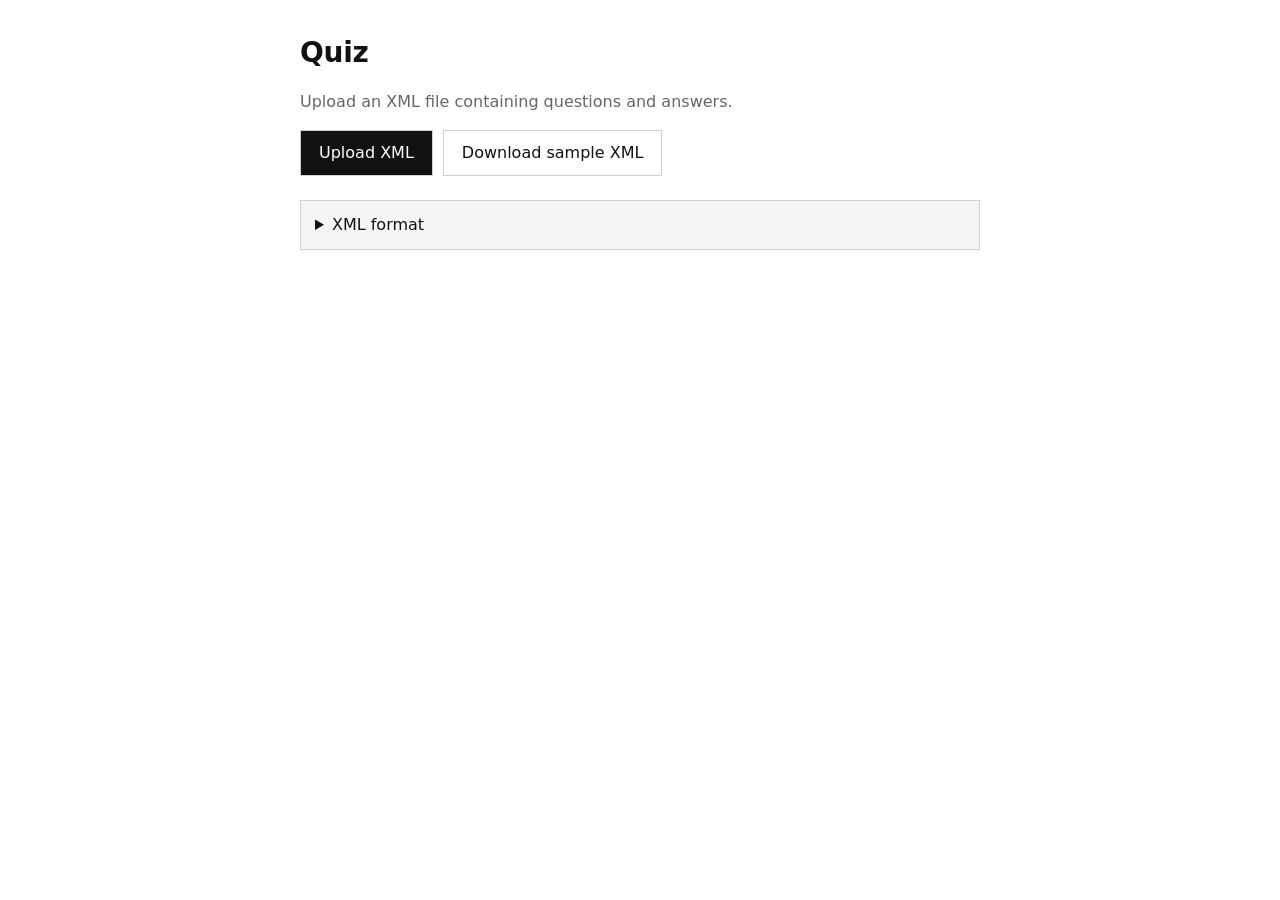
==== index.html @ 9fb52c2c "Add files via upload" ====
<!DOCTYPE html>
<html lang="en">
<head>
<meta charset="UTF-8">
<meta name="viewport" content="width=device-width, initial-scale=1.0">
<title>Quiz</title>
<link rel="stylesheet" href="styles.css">
</head>
<body>
<main id="app">

  <section id="landing" class="screen active">
    <h1>Quiz</h1>
    <p class="muted">Upload an XML file containing questions and answers.</p>
    <div class="row">
      <label for="xmlInput" class="btn">Upload XML</label>
      <input id="xmlInput" type="file" accept=".xml,text/xml,application/xml" hidden>
      <a id="sampleLink" class="btn secondary" href="sample.xml" download="sample.xml">Download sample XML</a>
    </div>
    <p id="loadError" class="error" hidden></p>
    <details>
      <summary>XML format</summary>
<pre><code>&lt;quiz&gt;
  &lt;question text="Question text"&gt;
    &lt;answer correct="true"&gt;Correct answer&lt;/answer&gt;
    &lt;answer correct="false"&gt;Wrong answer&lt;/answer&gt;
  &lt;/question&gt;
&lt;/quiz&gt;</code></pre>
      <p class="muted">One or more answers may be marked correct="true". Feed the sample plus your questions to an LLM and ask it to produce a valid file in the same structure.</p>
    </details>
  </section>

  <section id="quiz" class="screen">
    <header class="quiz-header">
      <span id="progress" class="muted"></span>
      <span id="timer" class="muted">00:00</span>
    </header>
    <h2 id="questionText"></h2>
    <div id="answers" class="answers"></div>
    <div class="row">
      <button id="checkBtn" class="btn">Check</button>
      <button id="nextBtn" class="btn" hidden>Next</button>
    </div>
    <p id="feedback" class="feedback" hidden></p>
  </section>

  <section id="results" class="screen">
    <h1>Done</h1>
    <p>Time elapsed: <span id="elapsed"></span></p>
    <p>First-time success rate: <span id="rate"></span></p>
    <div class="row">
      <label for="xmlInput2" class="btn">Upload another XML</label>
      <input id="xmlInput2" type="file" accept=".xml,text/xml,application/xml" hidden>
    </div>
  </section>

</main>
<script src="app.js"></script>
</body>
</html>
---- styles.css ----
:root {
  --bg: #ffffff;
  --fg: #111111;
  --muted: #666666;
  --border: #d0d0d0;
  --surface: #f5f5f5;
  --accent: #111111;
  --accent-fg: #ffffff;
  --correct-bg: #14532d;
  --correct-fg: #ffffff;
  --wrong-bg: #7f1d1d;
  --wrong-fg: #ffffff;
  --error: #b00020;
}

@media (prefers-color-scheme: dark) {
  :root {
    --bg: #0e0e0e;
    --fg: #f0f0f0;
    --muted: #9a9a9a;
    --border: #2a2a2a;
    --surface: #161616;
    --accent: #f0f0f0;
    --accent-fg: #0e0e0e;
    --correct-bg: #14532d;
    --correct-fg: #ffffff;
    --wrong-bg: #7f1d1d;
    --wrong-fg: #ffffff;
    --error: #ff6b6b;
  }
}

* { box-sizing: border-box; }

html, body {
  margin: 0;
  padding: 0;
  background: var(--bg);
  color: var(--fg);
  font-family: ui-sans-serif, system-ui, -apple-system, Segoe UI, Roboto, sans-serif;
  font-size: 16px;
  line-height: 1.5;
}

#app {
  max-width: 720px;
  margin: 0 auto;
  padding: 32px 20px 80px;
}

.screen { display: none; }
.screen.active { display: block; }

h1, h2 { font-weight: 600; letter-spacing: -0.01em; }
h1 { font-size: 28px; margin: 0 0 16px; }
h2 { font-size: 20px; margin: 16px 0 16px; }

.muted { color: var(--muted); }
.error { color: var(--error); }

.row {
  display: flex;
  flex-wrap: wrap;
  gap: 10px;
  margin: 16px 0;
}

.btn {
  display: inline-flex;
  align-items: center;
  justify-content: center;
  min-height: 44px;
  padding: 10px 18px;
  border: 1px solid var(--border);
  background: var(--accent);
  color: var(--accent-fg);
  border-radius: 0;
  font: inherit;
  cursor: pointer;
  user-select: none;
  transition: opacity 0.15s ease;
}

.btn:hover { opacity: 0.85; }
.btn:disabled { opacity: 0.5; cursor: not-allowed; }

.btn.secondary {
  background: transparent;
  color: var(--fg);
  text-decoration: none;
}

details {
  margin-top: 24px;
  border: 1px solid var(--border);
  padding: 12px 14px;
  background: var(--surface);
}
details summary { cursor: pointer; }

pre {
  overflow-x: auto;
  background: var(--bg);
  border: 1px solid var(--border);
  padding: 12px;
  margin: 10px 0 6px;
  font-size: 13px;
}

code { font-family: ui-monospace, SFMono-Regular, Menlo, monospace; }

.quiz-header {
  display: flex;
  justify-content: space-between;
  align-items: center;
  border-bottom: 1px solid var(--border);
  padding-bottom: 8px;
  margin-bottom: 8px;
  font-variant-numeric: tabular-nums;
}

.answers {
  display: grid;
  gap: 8px;
  margin: 8px 0 8px;
}

.answer {
  display: flex;
  align-items: flex-start;
  gap: 10px;
  padding: 14px 16px;
  border: 1px solid var(--border);
  background: var(--surface);
  cursor: pointer;
  border-radius: 0;
  text-align: left;
  color: var(--fg);
  font: inherit;
  transition: background 0.15s ease, border-color 0.15s ease;
}

.answer:hover { border-color: var(--fg); }

.answer .box {
  flex-shrink: 0;
  width: 18px;
  height: 18px;
  border: 1px solid var(--fg);
  display: inline-block;
  margin-top: 2px;
  background: transparent;
}

.answer.selected .box { background: var(--fg); }

.answer.locked { cursor: default; }
.answer.locked:hover { border-color: var(--border); }

.answer.correct {
  background: var(--correct-bg);
  color: var(--correct-fg);
  border-color: var(--correct-bg);
}
.answer.correct .box { border-color: var(--correct-fg); background: var(--correct-fg); }

.answer.wrong {
  background: var(--wrong-bg);
  color: var(--wrong-fg);
  border-color: var(--wrong-bg);
}
.answer.wrong .box { border-color: var(--wrong-fg); background: var(--wrong-fg); }

.answer.missed {
  border-color: var(--correct-bg);
  border-width: 2px;
}

.feedback {
  padding: 10px 14px;
  border: 1px solid var(--border);
  background: var(--surface);
  margin-top: 8px;
}
.feedback.ok { border-color: var(--correct-bg); }
.feedback.bad { border-color: var(--wrong-bg); }
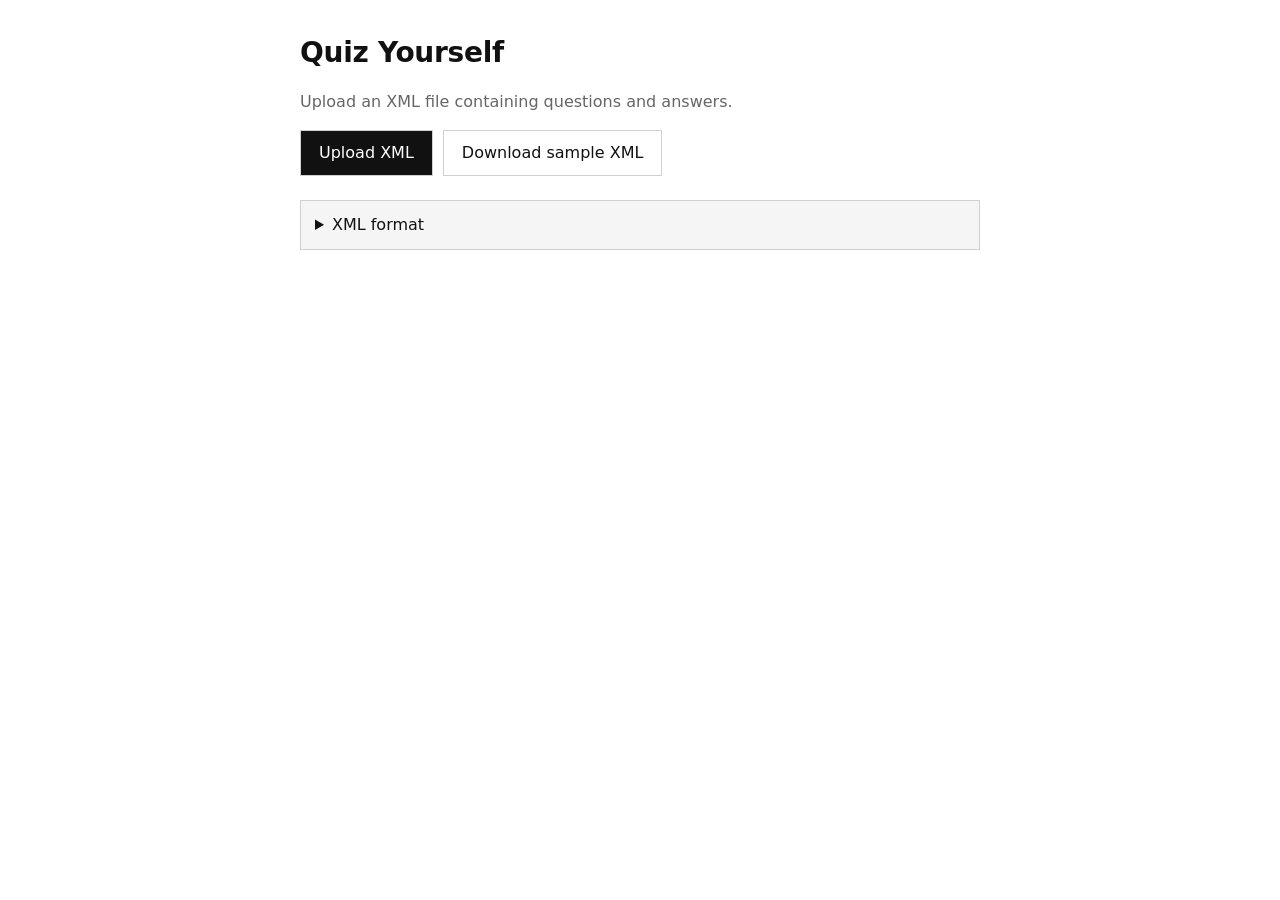
==== commit 359c2d2b: "Update index.html" ====
--- a/index.html
+++ b/index.html
@@ -3,14 +3,14 @@
 <head>
 <meta charset="UTF-8">
 <meta name="viewport" content="width=device-width, initial-scale=1.0">
-<title>Quiz</title>
+<title>Quiz Yourself</title>
 <link rel="stylesheet" href="styles.css">
 </head>
 <body>
 <main id="app">
 
   <section id="landing" class="screen active">
-    <h1>Quiz</h1>
+    <h1>Quiz Yourself</h1>
     <p class="muted">Upload an XML file containing questions and answers.</p>
     <div class="row">
       <label for="xmlInput" class="btn">Upload XML</label>
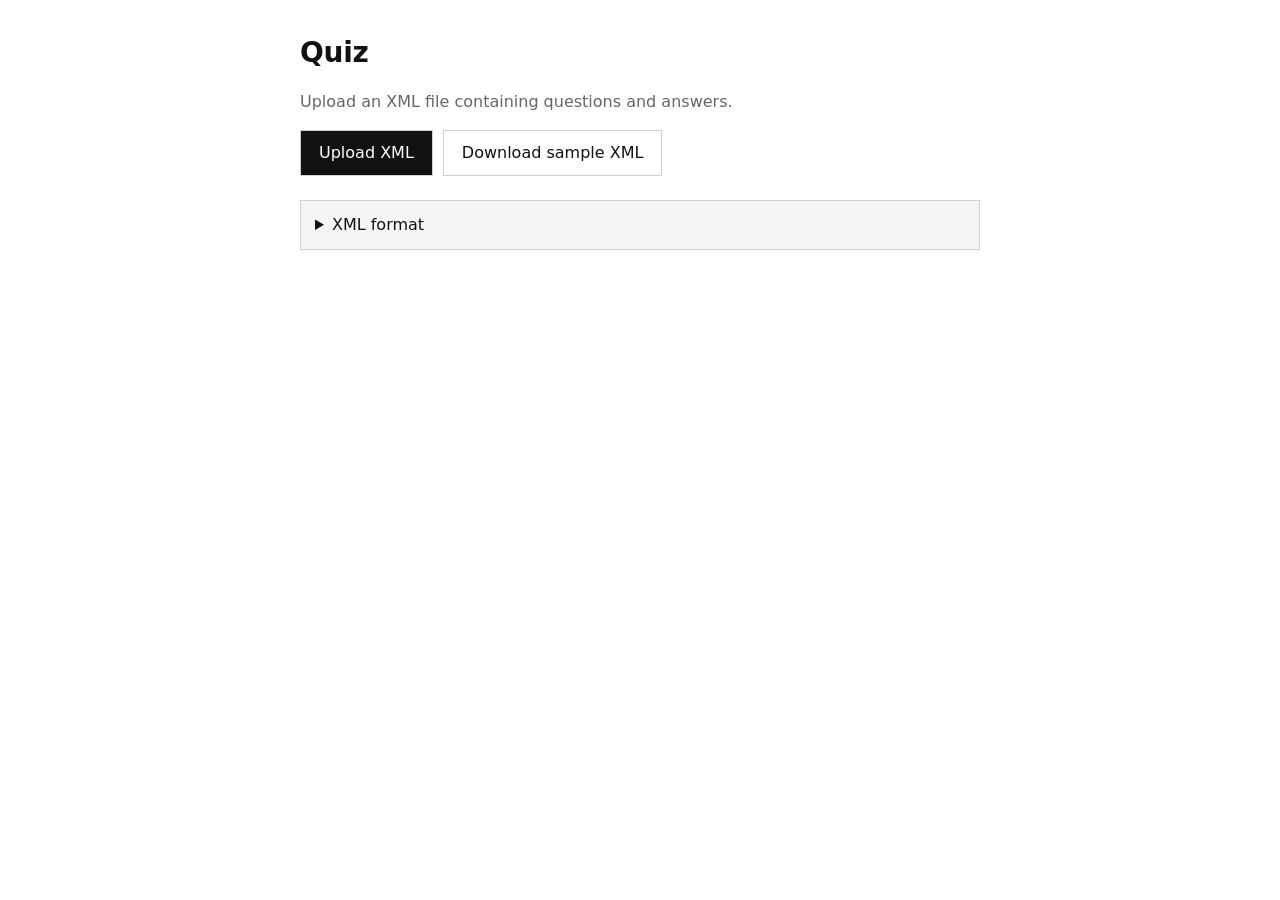
==== commit 1795fd3f: "Rename index-2.html to index.html" ====
--- a/index.html
+++ b/index.html
@@ -3,14 +3,14 @@
 <head>
 <meta charset="UTF-8">
 <meta name="viewport" content="width=device-width, initial-scale=1.0">
-<title>Quiz Yourself</title>
+<title>Quiz</title>
 <link rel="stylesheet" href="styles.css">
 </head>
 <body>
 <main id="app">
 
   <section id="landing" class="screen active">
-    <h1>Quiz Yourself</h1>
+    <h1>Quiz</h1>
     <p class="muted">Upload an XML file containing questions and answers.</p>
     <div class="row">
       <label for="xmlInput" class="btn">Upload XML</label>
@@ -38,8 +38,7 @@
     <h2 id="questionText"></h2>
     <div id="answers" class="answers"></div>
     <div class="row">
-      <button id="checkBtn" class="btn">Check</button>
-      <button id="nextBtn" class="btn" hidden>Next</button>
+      <button id="actionBtn" class="btn" data-mode="check">Check</button>
     </div>
     <p id="feedback" class="feedback" hidden></p>
   </section>
--- a/styles.css
+++ b/styles.css
@@ -83,6 +83,17 @@
 
 .btn:hover { opacity: 0.85; }
 .btn:disabled { opacity: 0.5; cursor: not-allowed; }
+
+#actionBtn {
+  min-width: 140px;
+  transition: background 0.18s ease, color 0.18s ease, border-color 0.18s ease;
+}
+#actionBtn[data-mode="next"],
+#actionBtn[data-mode="finish"] {
+  background: var(--surface);
+  color: var(--fg);
+  border-color: var(--fg);
+}
 
 .btn.secondary {
   background: transparent;
